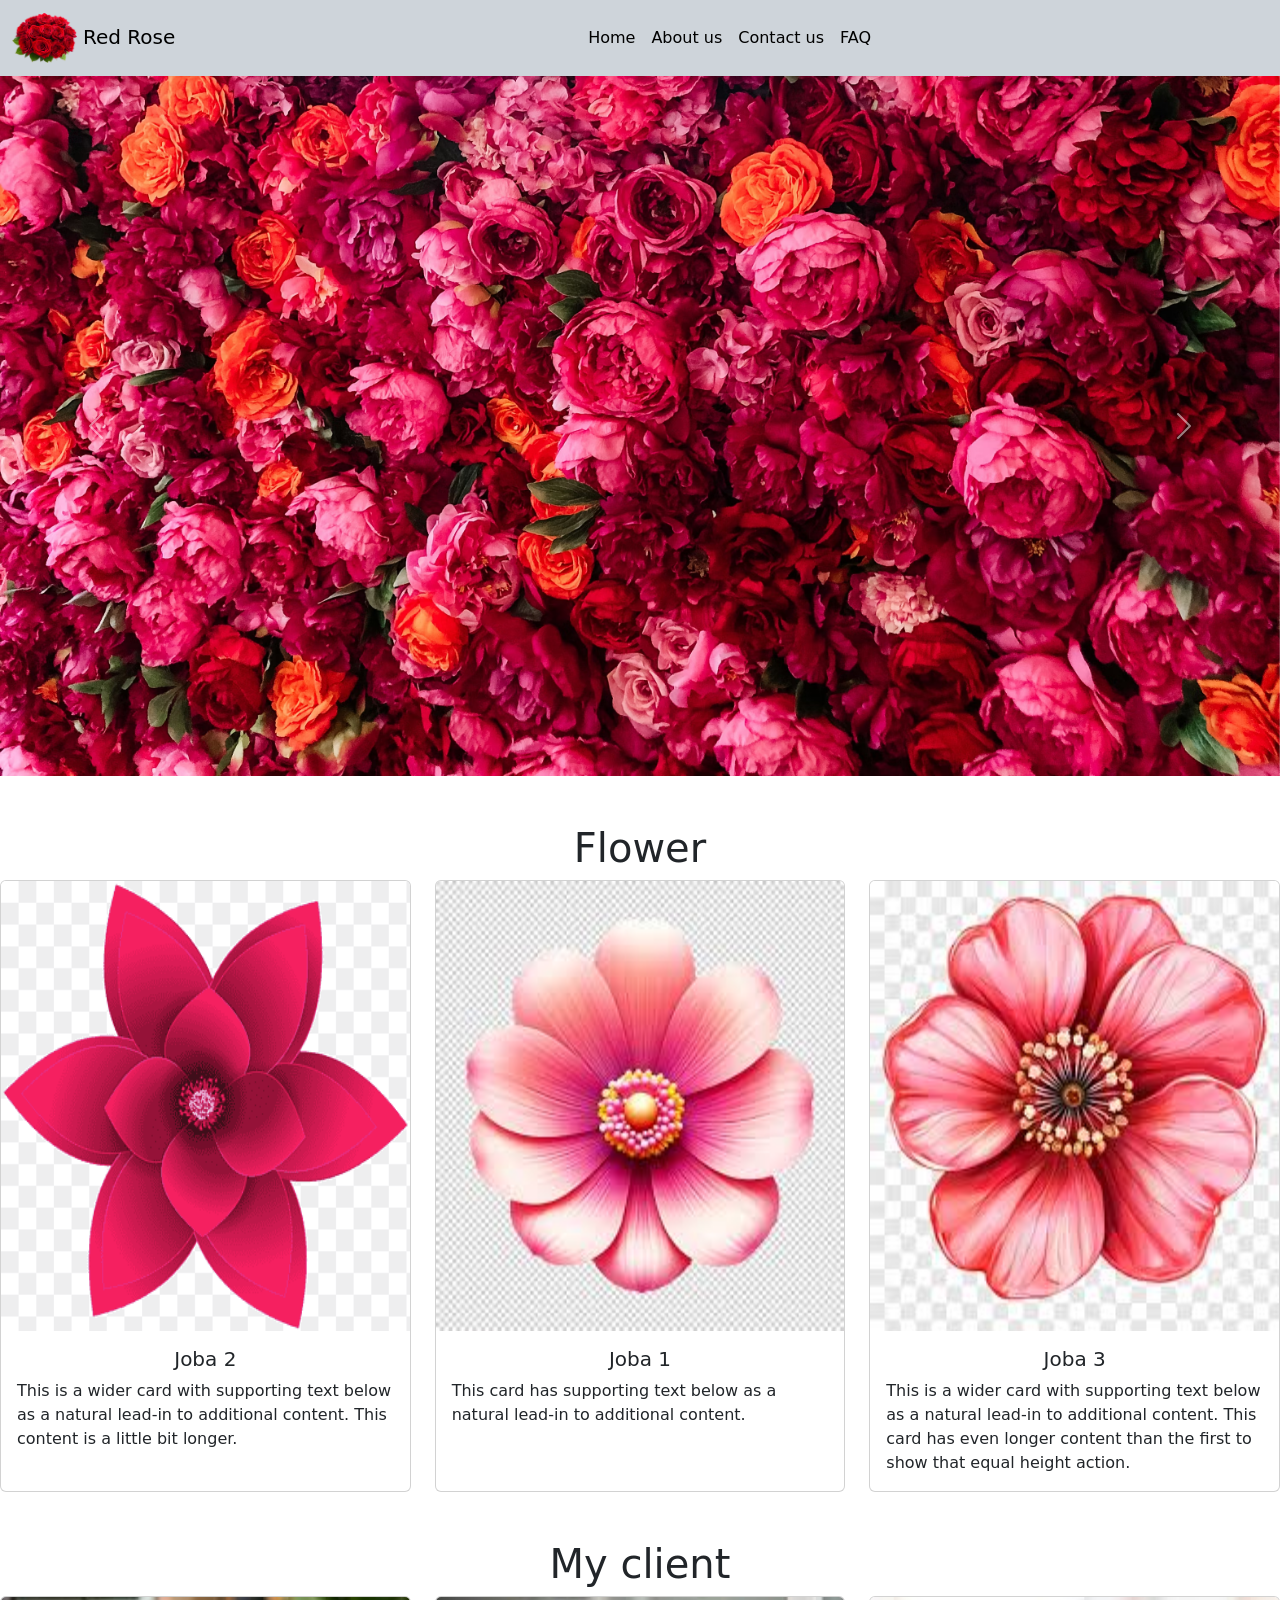
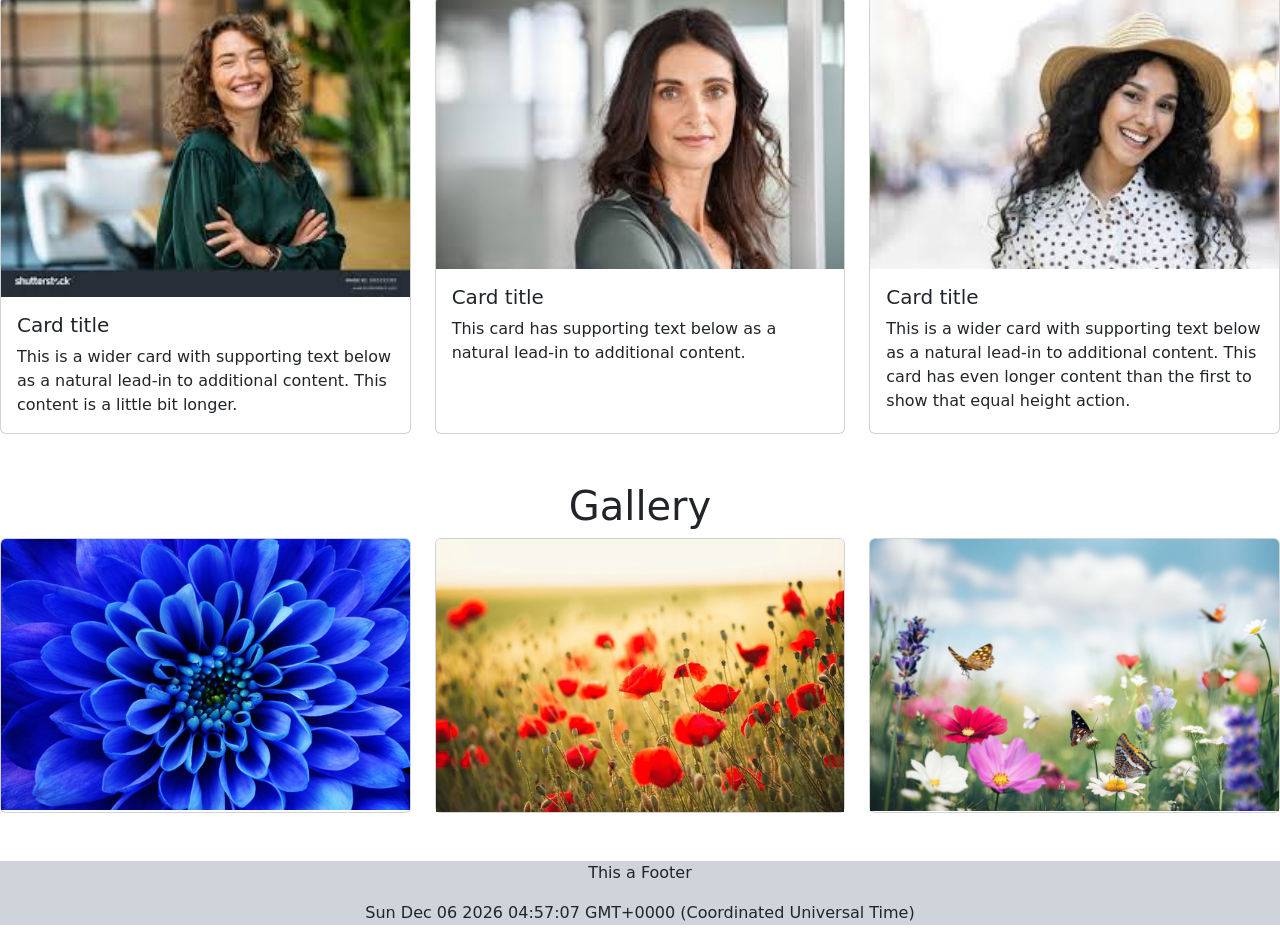
==== index.html @ dc97a79f "Add files via upload" ====
<!doctype html>
<html lang="en">
  <head>
    <meta charset="utf-8" />
    <meta name="viewport" content="width=device-width, initial-scale=1" />
    <title>This is My Flower</title>
    <link
      href="https://cdn.jsdelivr.net/npm/bootstrap@5.3.8/dist/css/bootstrap.min.css"
      rel="stylesheet"
      integrity="sha384-sRIl4kxILFvY47J16cr9ZwB07vP4J8+LH7qKQnuqkuIAvNWLzeN8tE5YBujZqJLB"
      crossorigin="anonymous"
    />
    <link rel="stylesheet" href="style.css" />
  </head>
  <body>
    <!-- nav st -->
    <section>
      <nav class="navbar navbar-expand-lg bg-dark-subtle">
        <div class="container-fluid">
          <a class="navbar-brand" href="#"
            ><img src="./rose.webp" alt="" height="50px"
          />  Red Rose</a>

          <button
            class="navbar-toggler"
            type="button"
            data-bs-toggle="collapse"
            data-bs-target="#navbarSupportedContent"
            aria-controls="navbarSupportedContent"
            aria-expanded="false"
            aria-label="Toggle navigation"
          >
            <span class="navbar-toggler-icon"></span>
          </button>

          <div class="collapse navbar-collapse" id="navbarSupportedContent">
            <ul class="navbar-nav mx-auto mb-2 mb-lg-0">
              <li class="nav-item">
                <a class="nav-link active" aria-current="page" href="index.html"
                  >Home</a
                >
              </li>
              <li class="nav-item">
                <a class="nav-link active" aria-current="page" href="About.html"
                  >About us</a
                >
              </li>
              <li class="nav-item">
                <a
                  class="nav-link active"
                  aria-current="page"
                  href="Contact.html"
                  >Contact us</a
                >
              </li>
              <li class="nav-item">
                <a
                  class="nav-link active"
                  aria-current="page"
                  href="FAQ.html"
                  >FAQ</a
                >
              </li>
            </ul>
          </div>
        </div>
      </nav>
    </section>

    <!-- Banner st -->
    <section>
      <div id="carouselExample" class="carousel slide">
        <div class="carousel-inner">
          <div class="carousel-item active">
            <img
              src="./ft.avif"
              class="d-block w-100"
              alt="..."
              height="700px"
            />
          </div>
          <div class="carousel-item">
            <img
              src="./fy.webp"
              class="d-block w-100"
              alt="..."
              height="700px"
            />
          </div>
          <div class="carousel-item">
            <img
              src="./fu.jpg"
              class="d-block w-100"
              alt="..."
              height="700px"
            />
          </div>
        </div>
        <button
          class="carousel-control-prev"
          type="button"
          data-bs-target="#carouselExample"
          data-bs-slide="prev"
        >
          <span class="carousel-control-prev-icon" aria-hidden="true"></span>
          <span class="visually-hidden">Previous</span>
        </button>
        <button
          class="carousel-control-next"
          type="button"
          data-bs-target="#carouselExample"
          data-bs-slide="next"
        >
          <span class="carousel-control-next-icon" aria-hidden="true"></span>
          <span class="visually-hidden">Next</span>
        </button>
      </div>
    </section>

    <!-- card  st -->
    <section>
      <h1 class="text-center mt-5">Flower</h1>

      <div class="row row-cols-1 row-cols-md-3 g-4">
        <div class="col">
          <div class="card h-100">
            <img src="./cv.png" class="card-img-top" alt="..." height="450px">
            <div class="card-body">
              <h5 class="card-title text-center"> Joba 2</h5>
              <p class="card-text">
                This is a wider card with supporting text below as a natural
                lead-in to additional content. This content is a little bit
                longer.
              </p>
            </div>
          </div>
        </div>
        <div class="col">
          <div class="card h-100">
            <img src="./jk.jfif" class="card-img-top" alt="..."  height="450px">
            <div class="card-body">
              <h5 class="card-title text-center">Joba 1</h5>
              <p class="card-text">
                This card has supporting text below as a natural lead-in to
                additional content.
              </p>
            </div>
          </div>
        </div>
        <div class="col">
          <div class="card h-100">
            <img src="./gh.jfif" class="card-img-top" alt="..."  height="450px">
            <div class="card-body">
              <h5 class="card-title text-center">Joba 3</h5>
              <p class="card-text">
                This is a wider card with supporting text below as a natural
                lead-in to additional content. This card has even longer content
                than the first to show that equal height action.
              </p>
            </div>
          </div>
        </div>
      </div>
    </section>


    <!-- membrus -->
     <section>
        <h1 class="text-center mt-5">My client</h1>

<div class="row row-cols-1 row-cols-md-3 g-4">
  <div class="col">
    <div class="card h-100">
      <img src="./images (1).jfif" class="card-img-top" alt="..." height="300px">
      <div class="card-body">
        <h5 class="card-title">Card title</h5>
        <p class="card-text">This is a wider card with supporting text below as a natural lead-in to additional content. This content is a little bit longer.</p>
      </div>
     
    </div>
  </div>
  <div class="col">
    <div class="card h-100">
      <img src="./images (2).jfif" class="card-img-top" alt="...">
      <div class="card-body">
        <h5 class="card-title">Card title</h5>
        <p class="card-text">This card has supporting text below as a natural lead-in to additional content.</p>
      </div>
      
    </div>
  </div>
  <div class="col">
    <div class="card h-100">
      <img src="./images.jfif" class="card-img-top" alt="...">
      <div class="card-body">
        <h5 class="card-title">Card title</h5>
        <p class="card-text">This is a wider card with supporting text below as a natural lead-in to additional content. This card has even longer content than the first to show that equal height action.</p>
      </div>
     
    </div>
  </div>
</div>

</section>


<!-- gallery st -->
 <section>
    <h1 class="text-center mt-5">Gallery</h1>
 <div class="row row-cols-1 row-cols-md-3 g-4">
  <div class="col">
    <div class="card h-100">
      <img src="./asd.jpg" class="card-img-top" alt="...">
      
    </div>
  </div>
  <div class="col">
    <div class="card h-100">
      <img src="./bnbm.webp" class="card-img-top" alt="...">
      
     
    </div>
  </div>
  <div class="col">
    <div class="card h-100">
      <img src="./uiuo.jpg" class="card-img-top" alt="...">
    
      
    </div>
  </div>
</div>


 </section>

    <!-- footer st -->
    <section>
      <div class="container-fluid bg-dark-subtle mt-5 text-center">
        <p class="">This a Footer</p>
        <p id="T"></p>
      </div>
    </section>

    <script src="script.js"></script>
    <script
      src="https://cdn.jsdelivr.net/npm/bootstrap@5.3.8/dist/js/bootstrap.bundle.min.js"
      integrity="sha384-FKyoEForCGlyvwx9Hj09JcYn3nv7wiPVlz7YYwJrWVcXK/BmnVDxM+D2scQbITxI"
      crossorigin="anonymous"
    ></script>
  </body>
</html>
---- style.css ----
/* Change background color on hover */
.navbar a:hover {
  background-color: #119e5c;
  color: black;
  border-radius: 20%;
}
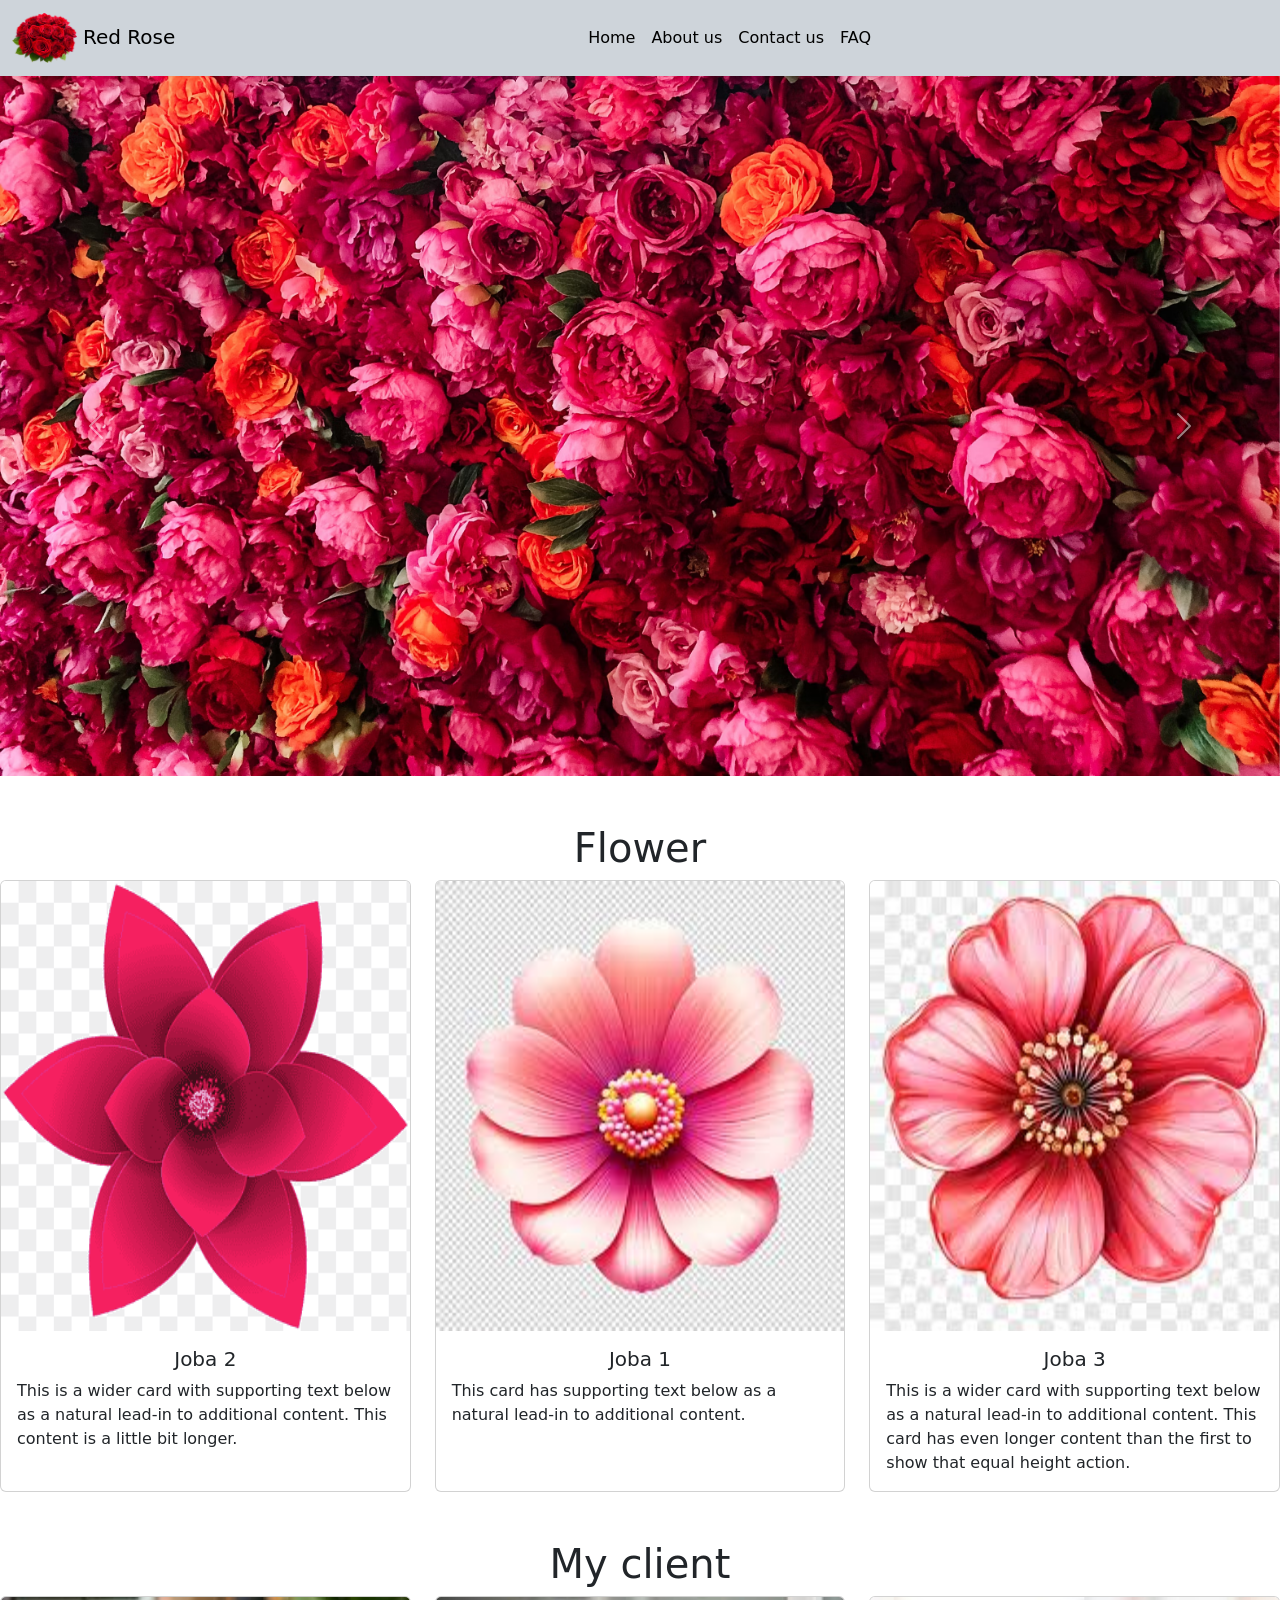
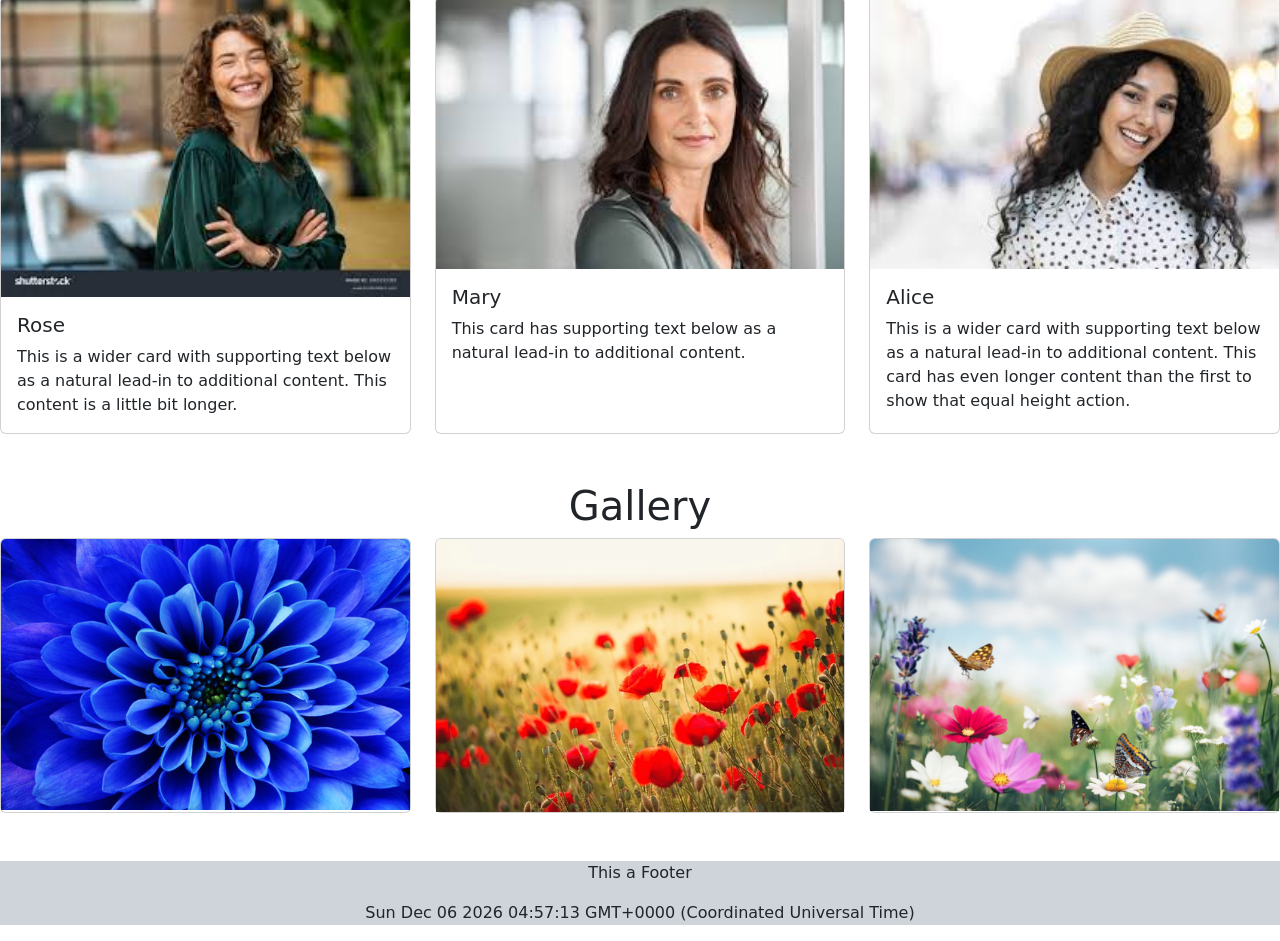
==== commit 60e61eaf: "index.html" ====
--- a/index.html
+++ b/index.html
@@ -173,7 +173,7 @@
     <div class="card h-100">
       <img src="./images (1).jfif" class="card-img-top" alt="..." height="300px">
       <div class="card-body">
-        <h5 class="card-title">Card title</h5>
+        <h5 class="card-title">Rose</h5>
         <p class="card-text">This is a wider card with supporting text below as a natural lead-in to additional content. This content is a little bit longer.</p>
       </div>
      
@@ -183,7 +183,7 @@
     <div class="card h-100">
       <img src="./images (2).jfif" class="card-img-top" alt="...">
       <div class="card-body">
-        <h5 class="card-title">Card title</h5>
+        <h5 class="card-title">Mary</h5>
         <p class="card-text">This card has supporting text below as a natural lead-in to additional content.</p>
       </div>
       
@@ -193,7 +193,7 @@
     <div class="card h-100">
       <img src="./images.jfif" class="card-img-top" alt="...">
       <div class="card-body">
-        <h5 class="card-title">Card title</h5>
+        <h5 class="card-title">Alice</h5>
         <p class="card-text">This is a wider card with supporting text below as a natural lead-in to additional content. This card has even longer content than the first to show that equal height action.</p>
       </div>
      
